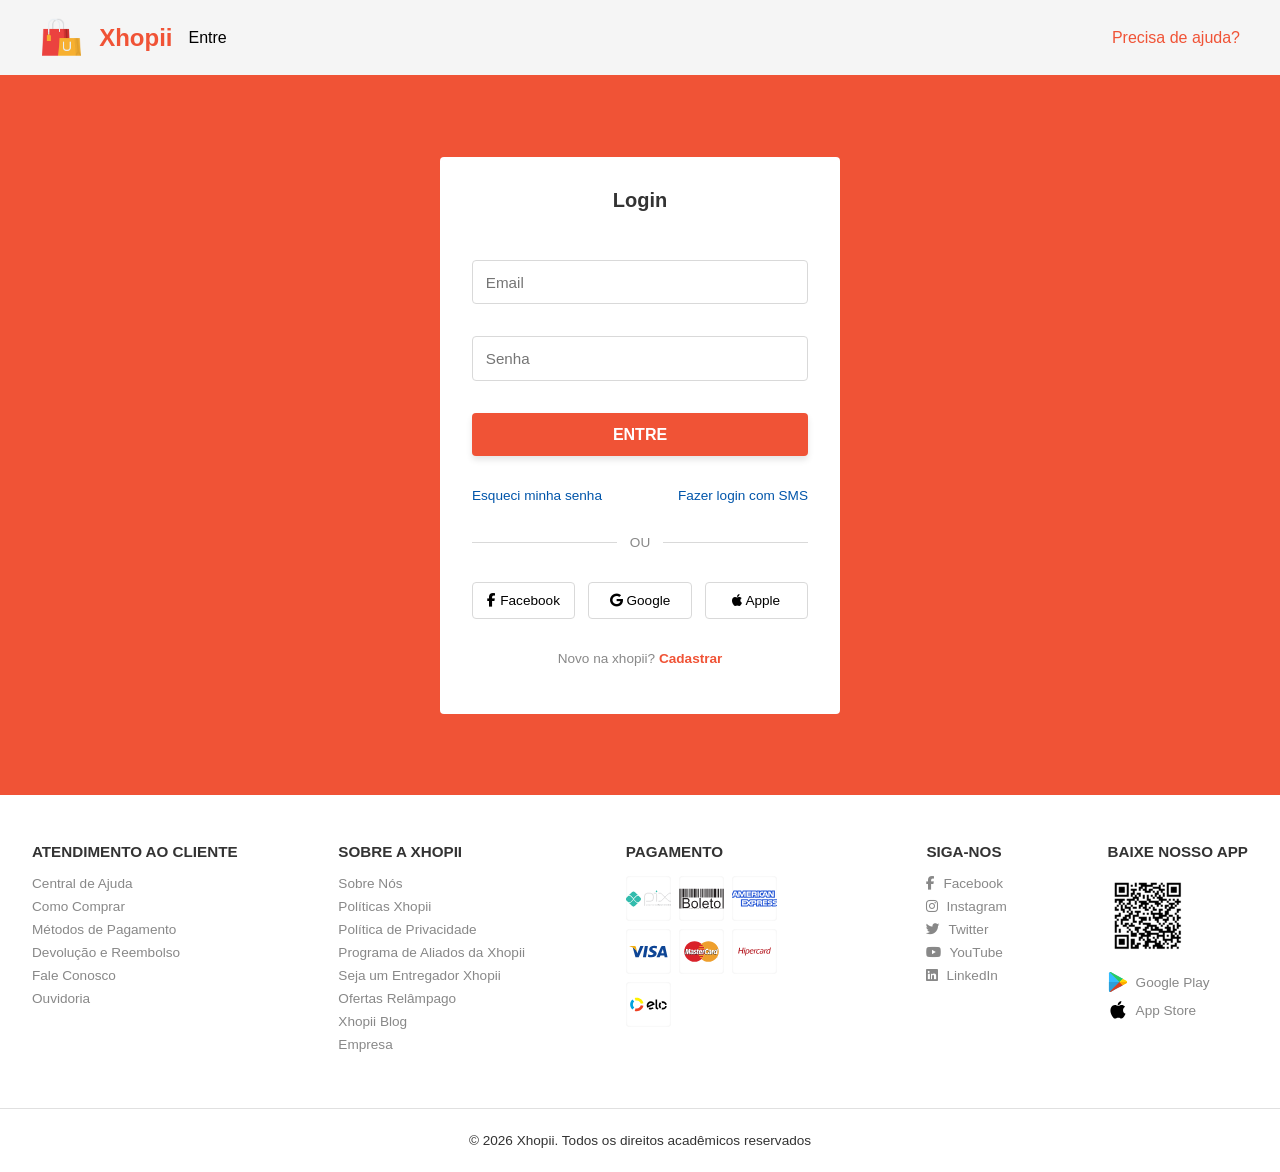
==== view/login.html @ fbafb485 "feat(login): implementa estrutura completa (header, main e footer)" ====
<!DOCTYPE html>
<html lang="pt-BR">
<head>
    <meta charset="UTF-8">
    <meta name="viewport" content="width=device-width, initial-scale=1.0">
    <link rel="stylesheet" href="https://cdnjs.cloudflare.com/ajax/libs/font-awesome/6.5.1/css/all.min.css">
    <link rel="stylesheet" href="../assets/style.css">
    <title>Login</title>
</head>
<body>
    <header class="cabecalho-login cabecalho">
        <div class="cabecalho-login-conteudo">
            <div class="cabecalho-login-marca">
                <img src="../assets/img/logo.png" alt="Logotipo Xhopii" class="logo-img">
                <h1 class="cabecalho-logo-texto">Xhopii</h1>  
                <span class="cabecalho-subtitulo">Entre</span>
            </div>
            <a href="#" class="link-ajuda">Precisa de ajuda?</a>
        </div>
    </header>
    <main class="login-container">
        <form class="login-card">
            <h2 class="titulo-login">Login</h2>
            <input type="email" placeholder="Email" class="input-login">
            <input type="password" placeholder="Senha" class="input-login">
            <button type="submit" class="btn-login">ENTRE</button>
            <div class="links-auxiliares">
                <a href="#">Esqueci minha senha</a>
                <a href="#">Fazer login com SMS</a>
            </div>
            <div class="divisor">
                <span class="linha"></span>
                <span class="divisor-texto">OU</span>
                <span class="linha"></span>
            </div>
            <div class="botoes-sociais">
                <button type="button" class="btn-social">
                    <i class="fa-brands fa-facebook-f"></i> Facebook
                </button>
                <button type="button" class="btn-social">
                    <i class="fa-brands fa-google"></i> Google
                </button>
                <button type="button" class="btn-social">
                    <i class="fa-brands fa-apple"></i> Apple
                </button>
            </div>
            <div>
                <p class="rodape-card">Novo na xhopii? <a href="#">Cadastrar</a></p>
            </div>
        </form>
    </main>
    <footer>
        <div class="footer-conteudo">
            <section class="footer-coluna">
                <h3>ATENDIMENTO AO CLIENTE</h3>
                <ul>
                    <li><a href="#">Central de Ajuda</a></li>
                    <li><a href="#">Como Comprar</a></li>
                    <li><a href="#">Métodos de Pagamento</a></li>
                    <li><a href="#">Devolução e Reembolso</a></li>
                    <li><a href="#">Fale Conosco</a></li>
                    <li><a href="#">Ouvidoria</a></li>
                </ul>
            </section>
            <section class="footer-coluna">
                <h3>SOBRE A XHOPII</h3>
                <ul>
                    <li><a href="#">Sobre Nós</a></li>
                    <li><a href="#">Políticas Xhopii</a></li>
                    <li><a href="#">Política de Privacidade</a></li>
                    <li><a href="#">Programa de Aliados da Xhopii</a></li>
                    <li><a href="#">Seja um Entregador Xhopii</a></li>
                    <li><a href="#">Ofertas Relâmpago</a></li>
                    <li><a href="#">Xhopii Blog</a></li>
                    <li><a href="#">Empresa</a></li>
                </ul>
            </section>
            <section class="footer-coluna">
                <h3>PAGAMENTO</h3>
                <div class="formas-pagamento">
                    <img src="../assets/img/pix.svg" alt="Pix">
                    <img src="../assets/img/boleto.svg" alt="Boleto">
                    <img src="../assets/img/amex.svg" alt="American Express">
                    <img src="../assets/img/visa.svg" alt="Visa">
                    <img src="../assets/img/mastercard.svg" alt="Mastercard">
                    <img src="../assets/img/hipercard.svg" alt="Hipercard">
                    <img src="../assets/img/elo.svg" alt="Elo">
                </div>
            </section>
            <section class="footer-coluna">
                <h3>SIGA-NOS</h3>
                <ul>
                    <li><a href="#"><i class="fa-brands fa-facebook-f"></i> Facebook</a></li>
                    <li><a href="#"><i class="fa-brands fa-instagram"></i> Instagram</a></li>
                    <li><a href="#"><i class="fa-brands fa-twitter"></i> Twitter</a></li>
                    <li><a href="#"><i class="fa-brands fa-youtube"></i> YouTube</a></li>
                    <li><a href="#"><i class="fa-brands fa-linkedin"></i> LinkedIn</a></li>
                </ul>
            </section>
            <section class="footer-coluna">
                <h3>BAIXE NOSSO APP</h3>
                <div class="app-download">
                    <img src="../assets/img/qr-code.png" alt="QR Code" class="qr-code">
                    <div class="lojas-app">
                        <ul>
                            <li><a href="#"><img src="../assets/img/playstore.svg" alt="Google Play">Google Play</a></li>
                            <li><a href="#"><img src="../assets/img/app-store.svg" alt="App Store">App Store</a></li>
                        </ul>
                    </div>
                </div>
            </section>
        </div>
        <div class="footer-copyright">
            <p>&copy; 2026 Xhopii. Todos os direitos acadêmicos reservados</p>
        </div>       
    </footer>
</body>
</html>
---- assets/style.css ----
* {
  box-sizing: border-box;
  margin: 0;
  padding: 0;
}

body {
    font-family: Arial, Helvetica, sans-serif;
}
.cabecalho {
    width: 100%;
}

/* Header Styles visualizar-produto-especifico*/

.cabecalho-topo {
    display: flex;
    background-color: #f05336;
    padding: 1rem 2rem;
}

.logo-img {
    height: 2.7rem;
    width: auto;
    display: block;
}

.cabecalho-logo {
    color: #ffffff;
    font-size: 2.5rem;
    font-weight: 600;
}

.cabecalho-nav {
    background-color: #d9d9d9;
    padding: 0.8rem 2rem;
}

.nav-lista {
    list-style: none;
    display: flex;
    gap: 1.5rem;
    justify-content: center;
}

.nav-link {
    text-decoration: none;
    color: #ee4d2d;
    font-size: 1.1rem;
    font-weight: 500;
    display: inline-block;
    padding: 1rem 1.2rem;
    transition: all 0.3s ease;
}

nav a:hover {
    background-color: #bfbfbf;
    color: #333333;
}

.conteudo-principal {
    max-width: 1200px;
    margin: 4rem auto;
    padding: 0 1.5rem;
}

.produto-galeria {
    display: flex;
    gap: 1.5rem;
}

.miniaturas {
    display: flex;
    flex-direction: column;
    gap: 0.8rem;
}

.foto-principal {
    max-width: 25rem;
    width: 100%;
    height: 26rem;
    display: block;
}

.miniatura {
    width: 4.5rem;
    height: 4.5rem;
    object-fit: cover;
    cursor: pointer;
    border: 1px solid #d9d9d9;
}

.ativo {
    border: 2px solid #f3593d;
}

.produto {
    display: flex;
    gap: 2rem;
}

.produto-galeria,
.produto-detalhes {
    width: 50%;
}

.btn-opcao {
    background-color: #fff;
    border: 1px solid #d9d9d9;
    padding: 0.5rem 1rem;
    border-radius: 4px;
    cursor: pointer;
}

.btn-comprar {
    background-color: #f05336;
    color: #ffffff;
    border: none;
    padding: 0.8rem 2rem;
    border-radius: 4px;
    font-size: 1rem;
    font-weight: bold;
    cursor: pointer;
    transition: border-color 0.2s ease, transform 0.2s ease;
    align-self: flex-start;
}

.btn-comprar:hover {
    background-color: #d8432a;
}

.btn-opcao:hover {
    border-color: #f05336;
    transform: scale(1.05);
}

.produto-titulo {
    font-size: 1.8rem;
    line-height: 1.3;
}

.produto-preco {
    font-size: 1.6rem;
    font-weight: 600;
    color: #f05336;
}

.produto-detalhes {
    display: flex;
    flex-direction: column;
    gap: 1.2rem;
}

.opcoes-butoes {
    display: flex;
    gap: 0.5rem;
    flex-wrap: wrap;
}

.opcoes-grupo {
    display: flex;
    flex-direction: column;
    gap: 1rem;
}

/* Header Styles login*/

.cabecalho-login {
    display: flex;
    background-color: #f5f5f5;
    padding: 1rem 2rem;
    justify-content: space-between;
    align-items: center;
}

.cabecalho-login-marca {
    display: flex;
    align-items: center;
    gap: 1rem;
}

.cabecalho-logo-texto {
    color: #f05336;
    font-weight: 550;
    font-size: 1.5rem;
}

.cabecalho-subtitulo {
    font-size: 1rem;
    font-weight: 500;
}

.cabecalho-login-conteudo {
    max-width: 1200px;
    width: 100%;
    margin: 0 auto;
    display: flex;
    justify-content: space-between;
    align-items: center;
}

.link-ajuda {
    text-decoration: none;
    color: #f05336;
    font-size: 1rem;
}

.login-container {
    background-color: #f05336;
    display: flex;
    justify-content: center;
    align-items: center;
    min-height: 80vh;
    padding: 2rem;
}

.login-card {
    background-color: #fff;
    padding: 2rem;
    border-radius: 4px;
    max-width: 400px;
    width: 100%;
    display: flex;
    flex-direction: column;
    gap: 2rem;
}

.input-login {
    width: 100%;
    padding: 0.8rem;
    border: 1px solid #d9d9d9;
    border-radius: 4px;
    font-size: 0.95rem;
    outline: none;
}

.input-login:focus {
    border-color: #f05336;
}

.btn-login {
    background-color: #f05336;
    color: #ffffff;
    border: none;
    padding: 0.8rem;
    border-radius: 4px;
    font-size: 1rem;
    font-weight: bold;
    cursor: pointer;
    width: 100%;
    box-shadow: 0 4px 6px rgba(0, 0, 0, 0.1);
}

.links-auxiliares {
    display: flex;
    justify-content: space-between;
    width: 100%;
}

.links-auxiliares a {
    text-decoration: none;
    color: #0055aa;
    font-size: 0.85rem;
}

.divisor {
    display: flex;
    align-items: center;
    gap: 0.8rem;
    width: 100%;
}

.linha {
    flex: 1;
    height: 1px;
    background-color: #d9d9d9;
}

.divisor-texto {
    color: #888888;
    font-size: 0.85rem;
}

.botoes-sociais {
    display: flex;
    gap: 0.8rem;
    width: 100%;
}

.btn-social {
    flex: 1;
    padding: 0.6rem;
    border: 1px solid #d9d9d9;
    border-radius: 4px;
    background-color: #ffffff;
    cursor: pointer;
    font-size: 0.85rem;
}

.titulo-login {
    text-align: center;
    font-size: 1.25rem;
    color: #333333;
    margin-bottom: 1rem;
}

.rodape-card {
    text-align: center;
    font-size: 0.85rem;
    color: #888888;
    margin-bottom: 1rem;
}

.rodape-card a {
    text-decoration: none;
    color: #f05336;
    font-weight: 550;
}

.footer-conteudo {
    display: flex;
    justify-content: space-between;
    max-width: 1400px;
    margin: 0 auto;
    padding: 3rem 2rem;
}

.footer-coluna h3 {
    font-size: 0.95rem;
    color: #333333;
    margin-bottom: 1rem;
}

.footer-coluna ul {
    list-style: none;
    padding: 0;
    margin: 0;
}

.footer-coluna li a {
    text-decoration: none;
    color: #888888;
    font-size: 0.85rem;
    display: block;
    margin-bottom: 0.5rem;
}

.formas-pagamento {
    display: flex;
    flex-wrap: wrap;
    gap: 0.5rem;
    max-width: 200px;
}

.formas-pagamento img {
    width: 45px;
    height: auto;
    border-radius: 4px;
    box-shadow: inset 0 0 2px rgba(0, 0, 0, 0.1);
}

.footer-coluna li a {
    display: flex;
    align-items: center;    
    gap: 0.5rem;
}

.lojas-app {
    display: flex;
    flex-direction: column;
    gap: 0.5rem;
}

.lojas-app img {
    width: 20px;
    height: auto;
    display: block;
}

.app-download {
    display: flex;
    flex-direction: column;
    align-items: flex-start;
    gap: 1rem;
}

.qr-code {
    width: 80px;
    height: 80px;
    object-fit: contain;
}

.footer-copyright {
    border-top: 1px solid #e0e0e0;
    max-width: 1400px;
    width: 100%;
    margin: 0 auto;
    padding: 1.5rem 0;
    text-align: center;
    font-size: 0.85rem;
    color: #333333;
}
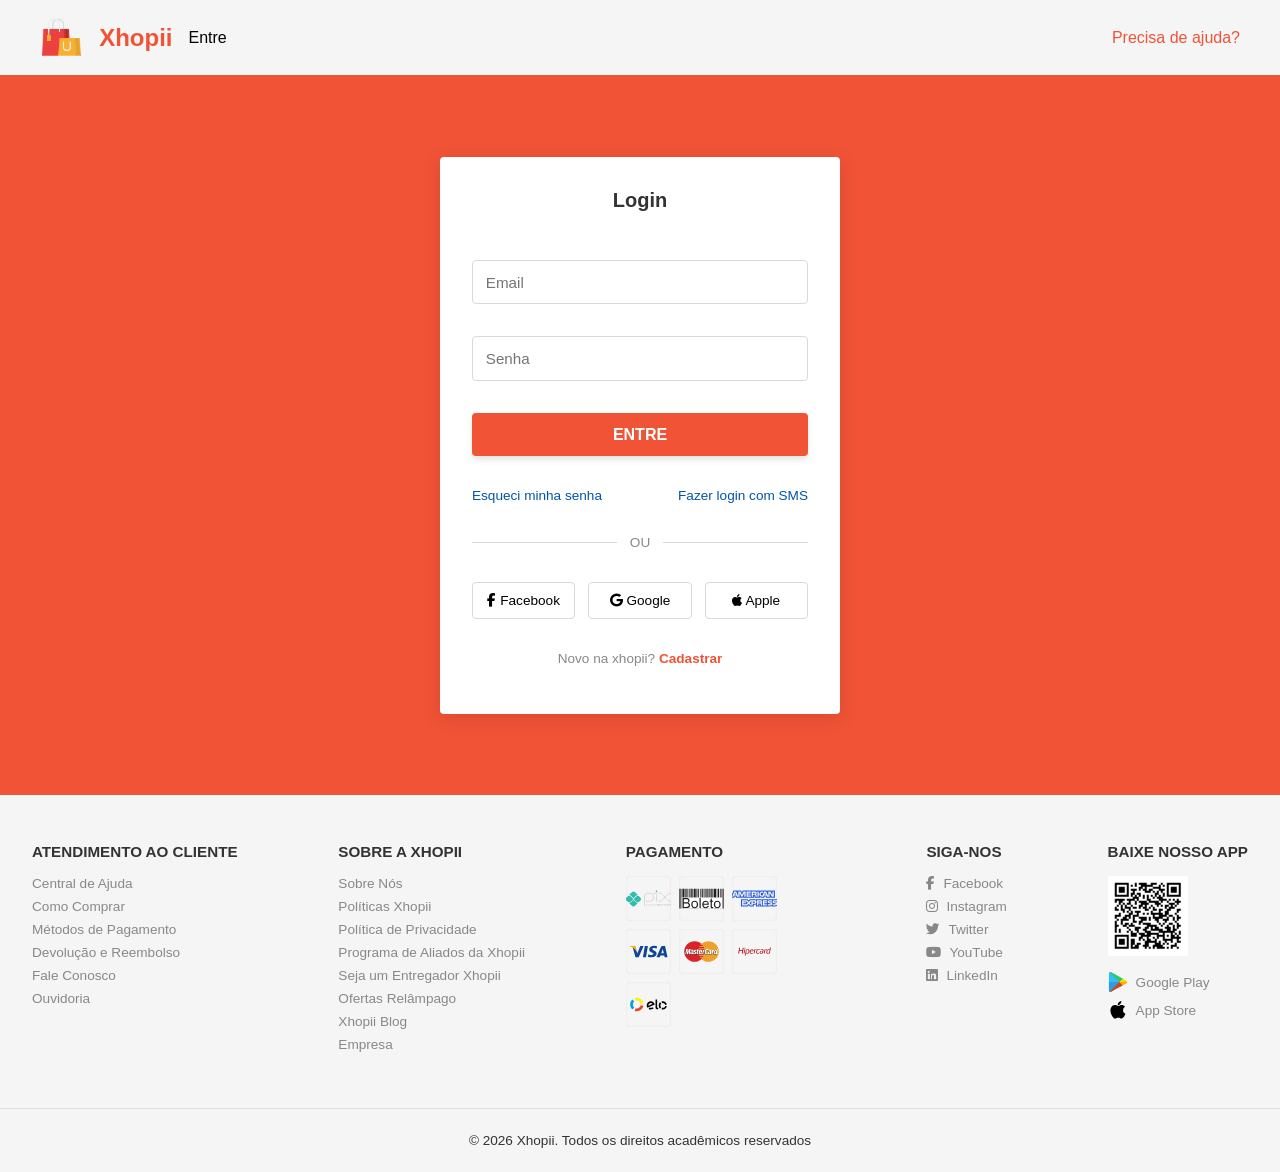
==== commit 71bfa856: "cor do footer, sombra formulário,  organiza style.css" ====
--- a/view/login.html
+++ b/view/login.html
@@ -25,7 +25,7 @@
             <input type="password" placeholder="Senha" class="input-login">
             <button type="submit" class="btn-login">ENTRE</button>
             <div class="links-auxiliares">
-                <a href="#">Esqueci minha senha</a>
+                <a href="reset-password.html">Esqueci minha senha</a>
                 <a href="#">Fazer login com SMS</a>
             </div>
             <div class="divisor">
@@ -49,7 +49,7 @@
             </div>
         </form>
     </main>
-    <footer>
+    <footer class="footer">
         <div class="footer-conteudo">
             <section class="footer-coluna">
                 <h3>ATENDIMENTO AO CLIENTE</h3>
--- a/assets/style.css
+++ b/assets/style.css
@@ -11,7 +11,7 @@
     width: 100%;
 }
 
-/* Header Styles visualizar-produto-especifico*/
+/* iew-product Styles */
 
 .cabecalho-topo {
     display: flex;
@@ -163,7 +163,7 @@
     gap: 1rem;
 }
 
-/* Header Styles login*/
+/* login Styles */
 
 .cabecalho-login {
     display: flex;
@@ -223,6 +223,7 @@
     display: flex;
     flex-direction: column;
     gap: 2rem;
+    box-shadow: 0 4px 20px rgba(0, 0, 0, 0.1);
 }
 
 .input-login {
@@ -317,6 +318,10 @@
     font-weight: 550;
 }
 
+.footer {
+    background-color: #f5f5f5;
+}
+
 .footer-conteudo {
     display: flex;
     justify-content: space-between;
@@ -399,4 +404,21 @@
     text-align: center;
     font-size: 0.85rem;
     color: #333333;
+}
+
+/* reset-password Styles */
+
+.img-voltar {
+    width: 1.2rem;
+    height: auto;
+    cursor: pointer;
+}
+
+.link-voltar {
+    display: block;
+    margin-bottom: 0.5rem;
+}
+
+.bg-branco {
+    background-color: #ffffff;
 }
